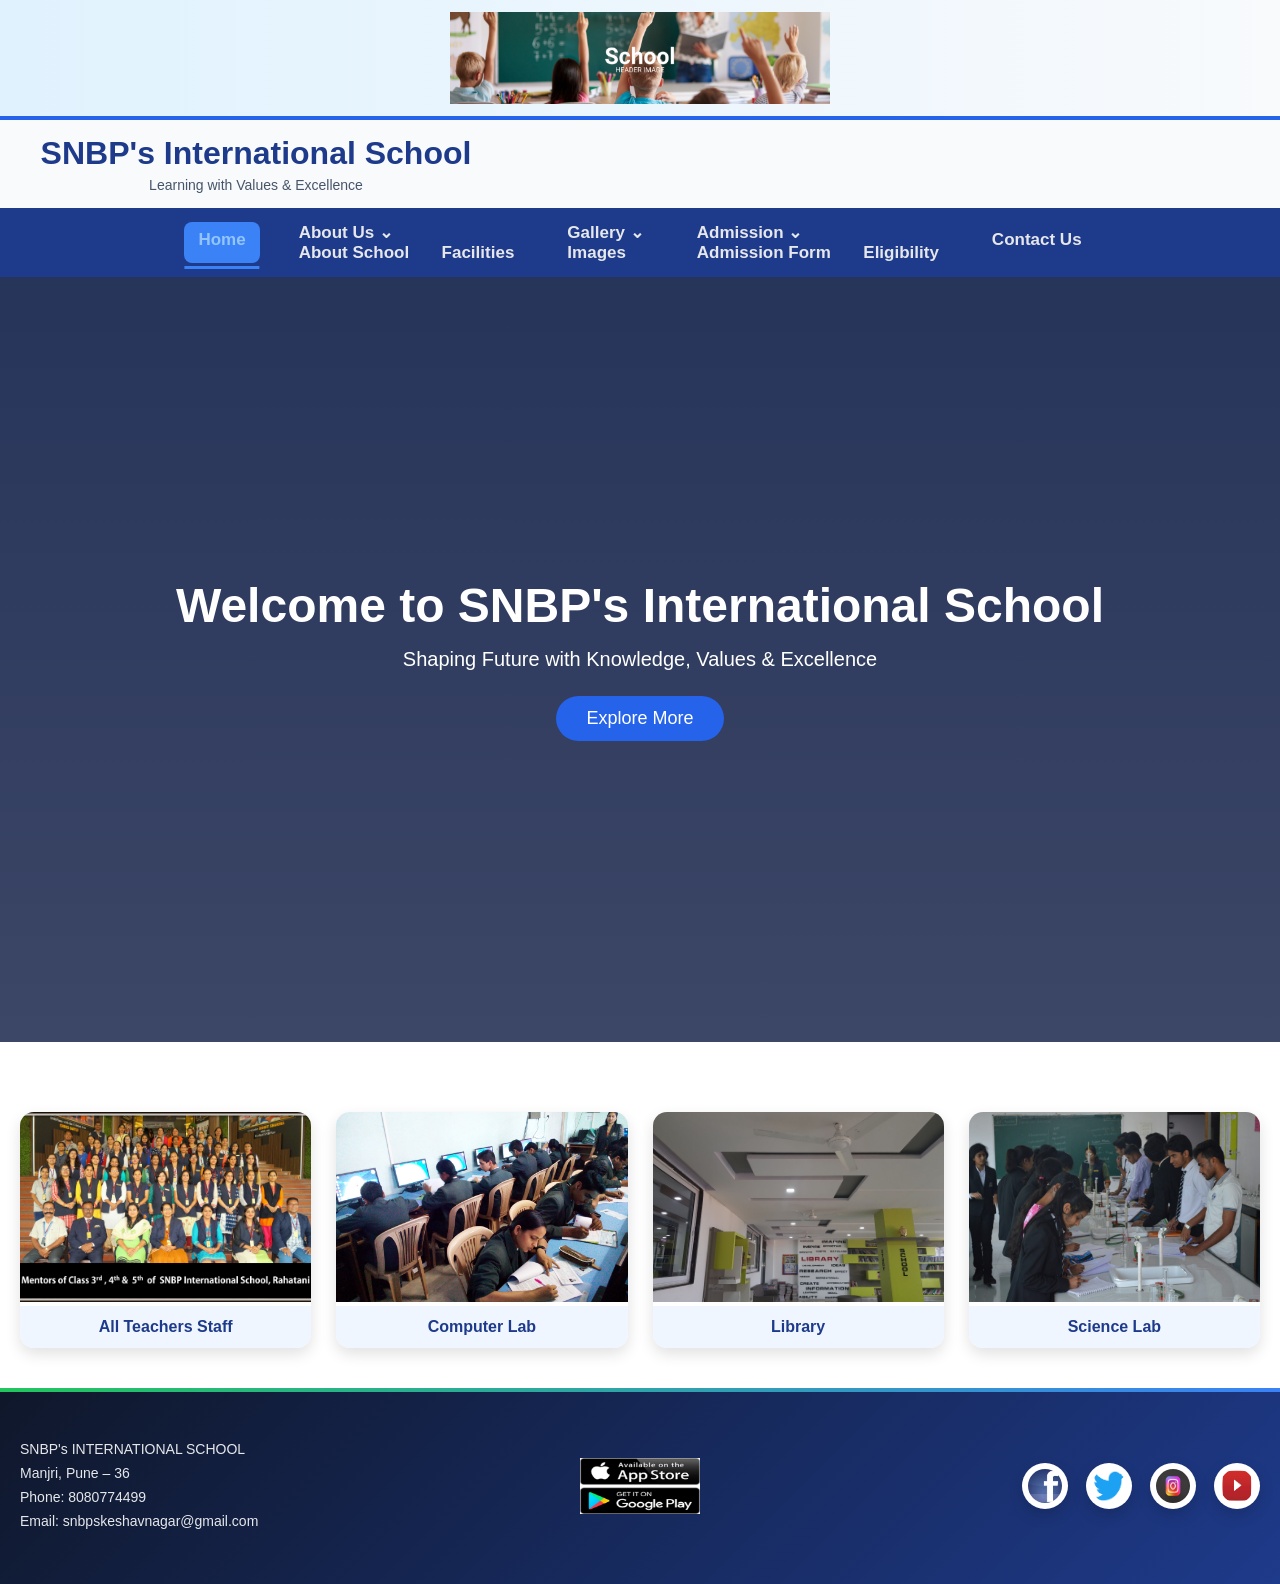
==== school/index.html @ 3920b55d "Add files via upload" ====
<!DOCTYPE html>
<html>
<head>
  <title>Home | SNBP International School</title>
  <link rel="stylesheet" href="style2.css">
</head>

<body>

<!-- HEADER -->
<div class="hed">
  <img class="imgf" src="./imgf/head.jpg">
</div>
  <div class="header-left">
    <h1>SNBP's International School</h1>
    <p>Learning with Values & Excellence</p>
  </div>

</div>

<!-- NAVBAR WITH DROPDOWN -->
<div class="menu" id="menu">

  <a href="index.html" class="active">Home</a>

  <div class="dropdown">
    <a href="#" class="dropbtn">About Us ⌄</a>
    <div class="dropdown-content">
      <a href="aboutsus.html">About School</a>
      <a href="Facilites.html">Facilities</a>
    </div>
  </div>

  <div class="dropdown">
    <a href="#" class="dropbtn">Gallery ⌄</a>
    <div class="dropdown-content">
      <a href="Images.html">Images</a>
    </div>
  </div>

  <div class="dropdown">
    <a href="#" class="dropbtn">Admission ⌄</a>
    <div class="dropdown-content">
      <a href="Addmission-.html">Admission Form</a>
      <a href="#">Eligibility</a>
    </div>
  </div>

  <a href="contactus.html">Contact Us</a>

</div>
<!-- HERO SECTION -->
<div class="hero">
  <div class="hero-overlay">
    <h1>Welcome to SNBP's International School</h1>
    <p>Shaping Future with Knowledge, Values & Excellence</p>
    <a href="aboutsus.html" class="hero-btn">Explore More</a>
  </div>

<!-- MAIN -->
<div class="middle">

  <div class="boxes">
    <div class="box3">
      <img class="imgn" src="./imgn/R11.jpg">
      <div>All Teachers Staff</div>
    </div>

    <div class="box3">
      <img class="imgn" src="./imgn/computer lab.jpg">
      <div>Computer Lab</div>
    </div>

    <div class="box3">
      <img class="imgn" src="./imgn/library.jpg">
      <div>Library</div>
    </div>

    <div class="box3">
      <img class="imgn" src="./imgn/science.jpeg">
      <div>Science Lab</div>
    </div>
  </div>

  

</div>

<!-- FOOTER -->
<div class="foot">
  <p class="pgn">
    SNBP's INTERNATIONAL SCHOOL<br>
    Manjri, Pune – 36<br>
    Phone: 8080774499<br>
    Email: snbpskeshavnagar@gmail.com
  </p>
  <img class="imgk" src="./imgk/playstore.jpg">
  <!-- SOCIAL ICONS -->
  <div class="photo">
    <img class="imgh" src="./imgh/facebook.jpg">
    <img class="imgh" src="./imgh/twitter.jpg">
    <img class="imgh" src="./imgh/instagram.jpg">
    <img class="imgh" src="./imgh/youtube_PNG102354 (1).png">
  </div>
</div>

<script src="script.js"></script>
</body>
</html>
---- school/style2.css ----
/* =====================
   GLOBAL RESET
===================== */
* {
  margin: 0;
  padding: 0;
  box-sizing: border-box;
  font-family: "Segoe UI", Arial, sans-serif;
}

body {
  background: #f8fafc;
  color: #334155;
}

/* =====================
   HEADER
===================== */
.hed,
.heds {
  width: 100%;
  background: linear-gradient(to right, #e0f2fe, #f8fafc);
  padding: 12px 0;
  display: flex;
  height: auto;
  border-bottom: 4px solid #2563eb;
  
}

.imgf {
  max-width: 100%;
  max-height: 120px;
  object-fit: contain;
  width: auto;
}

/* =====================
   MENU
===================== */
.menu {
  background-color: #1e3a8a;
  padding: 14px;
  display: flex;
  justify-content: center;
  gap: 28px;
  flex-wrap: wrap;
}

.menu a {
  color: #e5e7eb;
  text-decoration: none;
  font-weight: 600;
  padding: 8px 14px;
  border-radius: 8px;
  transition: all 0.3s ease;
}

.menu a:hover,
.menu a.active {
  background-color: #3b82f6;
  color: white;
}

/* =====================
   MAIN SECTION
===================== */
.middle,
.main,
.midpart {
  padding: 40px 20px;
  background-color: #ffffff;
}

/* =====================
   IMAGE GRID (HOME)
===================== */
.boxes {
  display: grid;
  grid-template-columns: repeat(auto-fit, minmax(220px, 1fr));
  gap: 25px;
  margin-top: 30px;
}

.box3 {
  background: white;
  border-radius: 14px;
  overflow: hidden;
  text-align: center;
  box-shadow: 0 6px 15px rgba(0, 0, 0, 0.12);
  transition: all 0.3s ease;
  cursor: pointer;
}

.box3:hover {
  transform: translateY(-8px);
  box-shadow: 0 14px 30px rgba(0, 0, 0, 0.2);
}

.imgn {
  width: 100%;
  height: 190px;
  object-fit: cover;
}

.box3 div {
  padding: 12px;
  font-weight: 600;
  background-color: #eff6ff;
  color: #1e3a8a;
}

/* =====================
   ABOUT / FACILITY CARD
===================== */
.about-card,
.bigbox,
.prodbox {
  max-width: 900px;
  margin: 30px auto;
  background: white;
  padding: 30px;
  border-radius: 16px;
  box-shadow: 0 12px 30px rgba(0, 0, 0, 0.12);
}

.Text2 {
  text-align: center;
  color: #1d4ed8;
  margin-bottom: 10px;
}

.pgh {
  font-size: 17px;
  line-height: 1.7;
  margin-top: 15px;
}

.about-img {
  text-align: center;
  margin: 20px 0;
}

.about-img img {
  width: 280px;
  border-radius: 12px;
}

/* =====================
   FORM (ADMISSION)
===================== */
.frombox {
  max-width: 700px;
  margin: auto;
}

.smallbox {
  background: #ffffff;
  padding: 30px;
  border-radius: 16px;
  box-shadow: 0 10px 25px rgba(0, 0, 0, 0.12);
}

.smallbox form {
  display: grid;
  grid-template-columns: 1fr;
  gap: 12px;
}

.smallbox label {
  font-weight: 600;
  font-size: 14px;
}

.smallbox input {
  padding: 10px;
  border-radius: 8px;
  border: 1px solid #cbd5f5;
  font-size: 14px;
}

.smallbox input:focus {
  outline: none;
  border-color: #3b82f6;
  box-shadow: 0 0 0 2px #bfdbfe;
}

.btn {
  margin-top: 18px;
  padding: 12px;
  background: #2563eb;
  color: white;
  border: none;
  border-radius: 10px;
  font-size: 16px;
  cursor: pointer;
  transition: 0.3s;
}

.btn:hover {
  background: #1e40af;
}

/* =====================
   SOCIAL ICONS
===================== */
.photo {
  display: flex;
  justify-content: center;
  gap: 18px;
  margin: 40px 0;
}

.imgh {
  width: 46px;
  height: 46px;
  border-radius: 50%;
  padding: 6px;
  background: white;
  box-shadow: 0 6px 15px rgba(0, 0, 0, 0.15);
  transition: all 0.3s ease;
  cursor: pointer;
}

.imgh:hover {
  background: #3b82f6;
  transform: translateY(-6px) scale(1.15);
  box-shadow: 0 12px 25px rgba(59, 130, 246, 0.5);
}

/* =====================
   FOOTER
===================== */
.foot,
.footers,
.feet {
  background: linear-gradient(135deg, #0f172a, #1e3a8a);
  padding: 35px 20px;
  display: flex;
  justify-content: space-between;
  align-items: center;
  flex-wrap: wrap;
  position: relative;
}

.foot::before,
.footers::before,
.feet::before {
  content: "";
  position: absolute;
  top: 0;
  left: 0;
  width: 100%;
  height: 4px;
  background: linear-gradient(to right, #22c55e, #3b82f6);
}

.pgn,
.pgd {
  color: #e5e7eb;
  font-size: 14px;
  line-height: 1.7;
}

.imgk {
  width: 120px;
  transition: transform 0.3s ease;
}

.imgk:hover {
  transform: scale(1.1);
}

/* =====================
   RESPONSIVE
===================== */
@media (max-width: 768px) {
  .menu {
    gap: 14px;
  }

  .foot,
  .footers,
  .feet {
    flex-direction: column;
    text-align: center;
    gap: 20px;
  }
}
.menu {
  display: flex;
  justify-content: center;
  gap: 25px;
  background: #1e3a8a;
  padding: 14px;
}

.menu a {
  color: #fff;
  text-decoration: none;
  font-size: 17px;
  font-weight: 500;
  position: relative;
  padding: 5px 0;
}

/* underline animation */
.menu a::after {
  content: "";
  position: absolute;
  left: 0;
  bottom: -6px;
  width: 0;
  height: 3px;
  background: #93c5fd;
  transition: width 0.4s ease;
}

.menu a:hover::after,
.menu a.active::after {
  width: 100%;
}
.menu a {
  transition: all 0.3s ease;
}

.menu a:hover {
  color: #93c5fd;
  transform: translateY(-2px);
}

.menu a.active {
  color: #93c5fd;
  font-weight: 600;
}
.menu {
  animation: slideDown 0.8s ease;
}

@keyframes slideDown {
  from {
    opacity: 0;
    transform: translateY(-20px);
  }

  to {
    opacity: 1;
    transform: translateY(0);
  }
}
.facility-box {
  display: flex;
  gap: 25px;
  background: #ffffff;
  padding: 20px;
  margin: 30px auto;
  width: 80%;
  border-radius: 14px;
  box-shadow: 0 8px 20px rgba(0, 0, 0, 0.1);
  align-items: center;
}

.facility-box img {
  width: 220px;
  height: 160px;
  object-fit: cover;
  border-radius: 12px;
}

.facility-text h3 {
  color: #1e40af;
  margin-bottom: 10px;
}

.facility-text ul {
  padding-left: 18px;
}

.facility-text li {
  margin-bottom: 6px;
  color: #334155;
}
/* HEADER CONTAINER */

/* LEFT SIDE */
.header-left {
  width: 40%;
  padding: 30px;
  display: flex;
  flex-direction: column;
  justify-content: center;
}

.header-left h1 {
  color: #1e3a8a;
  font-size: 32px;
  margin-bottom: 10px;
}

.header-left p {
  color: #475569;
  font-size: 16px;
}

/* RIGHT SIDE IMAGE */
.header-right {
  width: 60%;
}

/* HEADER FIX */
.hed {
  width: 100%;
  height: 120px;
  background: linear-gradient(90deg, #e0f2fe, #f8fafc);
  display: flex;
  align-items: center;
  justify-content: center;
  border-bottom: 4px solid #2563eb;
}

.imgf {
  max-width: 100%;
  max-height: 100%;
  object-fit: contain;
}
/* NAVBAR */
.menu {
  background-color: #1e3a8a;
  padding: 14px;
  display: flex;
  justify-content: center;
  gap: 25px;
}

.menu a {
  color: #e5e7eb;
  text-decoration: none;
  font-weight: 600;
  padding: 8px 14px;
  border-radius: 8px;
  position: relative;
  transition: all 0.3s ease;
}

.menu a::after {
  content: "";
  position: absolute;
  left: 50%;
  bottom: -6px;
  width: 0;
  height: 3px;
  background: #3b82f6;
  transition: all 0.3s ease;
  transform: translateX(-50%);
}

.menu a:hover::after,
.menu a.active::after {
  width: 100%;
}

.menu a:hover {
  color: #ffffff;
  background-color: rgba(59, 130, 246, 0.15);
}
/* HEADER TEXT */
.header-left {
  text-align: center;
  padding: 15px;
  background: #f8fafc;
}

.header-left h1 {
  color: #1e3a8a;
  margin-bottom: 5px;
}

.header-left p {
  color: #475569;
  font-size: 14px;
}

/* FACILITY LAYOUT */
.facility-box {
  display: flex;
  gap: 25px;
  align-items: center;
  margin: 30px 0;
}

.facility-box img {
  width: 260px;
  height: 170px;
  object-fit: cover;
  border-radius: 12px;
}

.facility-text h3 {
  color: #2563eb;
  margin-bottom: 10px;
}

.facility-text ul {
  padding-left: 20px;
  color: #374151;
}

.facility-text li {
  margin-bottom: 6px;
}

/* POINTS */
.facility-points {
  margin-top: 25px;
  font-size: 16px;
  color: #334155;
}

/* RESPONSIVE */
@media (max-width: 768px) {
  .facility-box {
    flex-direction: column;
    text-align: center;
  }

  .facility-box img {
    width: 100%;
  }
}
/* HERO SECTION */
.hero {
      width: 100%;
      height: 85vh;
      background: linear-gradient(rgba(32, 72, 184, 0.75),
          rgba(96, 125, 219, 0.75)),
        url("./imgf/hero-school.jpg");
      background-size: cover;
      background-position: center;
}
.hero-overlay {
  width: 100%;
  height: 100%;
  background: rgba(0, 0, 0, 0.55);
  display: flex;
  flex-direction: column;
  justify-content: center;
  align-items: center;
  text-align: center;
  color: #fff;
  padding: 20px;
}

.hero-overlay h1 {
  font-size: 48px;
  margin-bottom: 15px;
}

.hero-overlay p {
  font-size: 20px;
  margin-bottom: 25px;
}

.hero-btn {
  text-decoration: none;
  background: #2563eb;
  color: #fff;
  padding: 12px 30px;
  font-size: 18px;
  border-radius: 30px;
  transition: 0.3s;
}

.hero-btn:hover {
  background: #1e40af;
}

/* RESPONSIVE */
@media (max-width: 768px) {
  .hero-overlay h1 {
    font-size: 30px;
  }

  .hero-overlay p {
    font-size: 16px;
  }
}
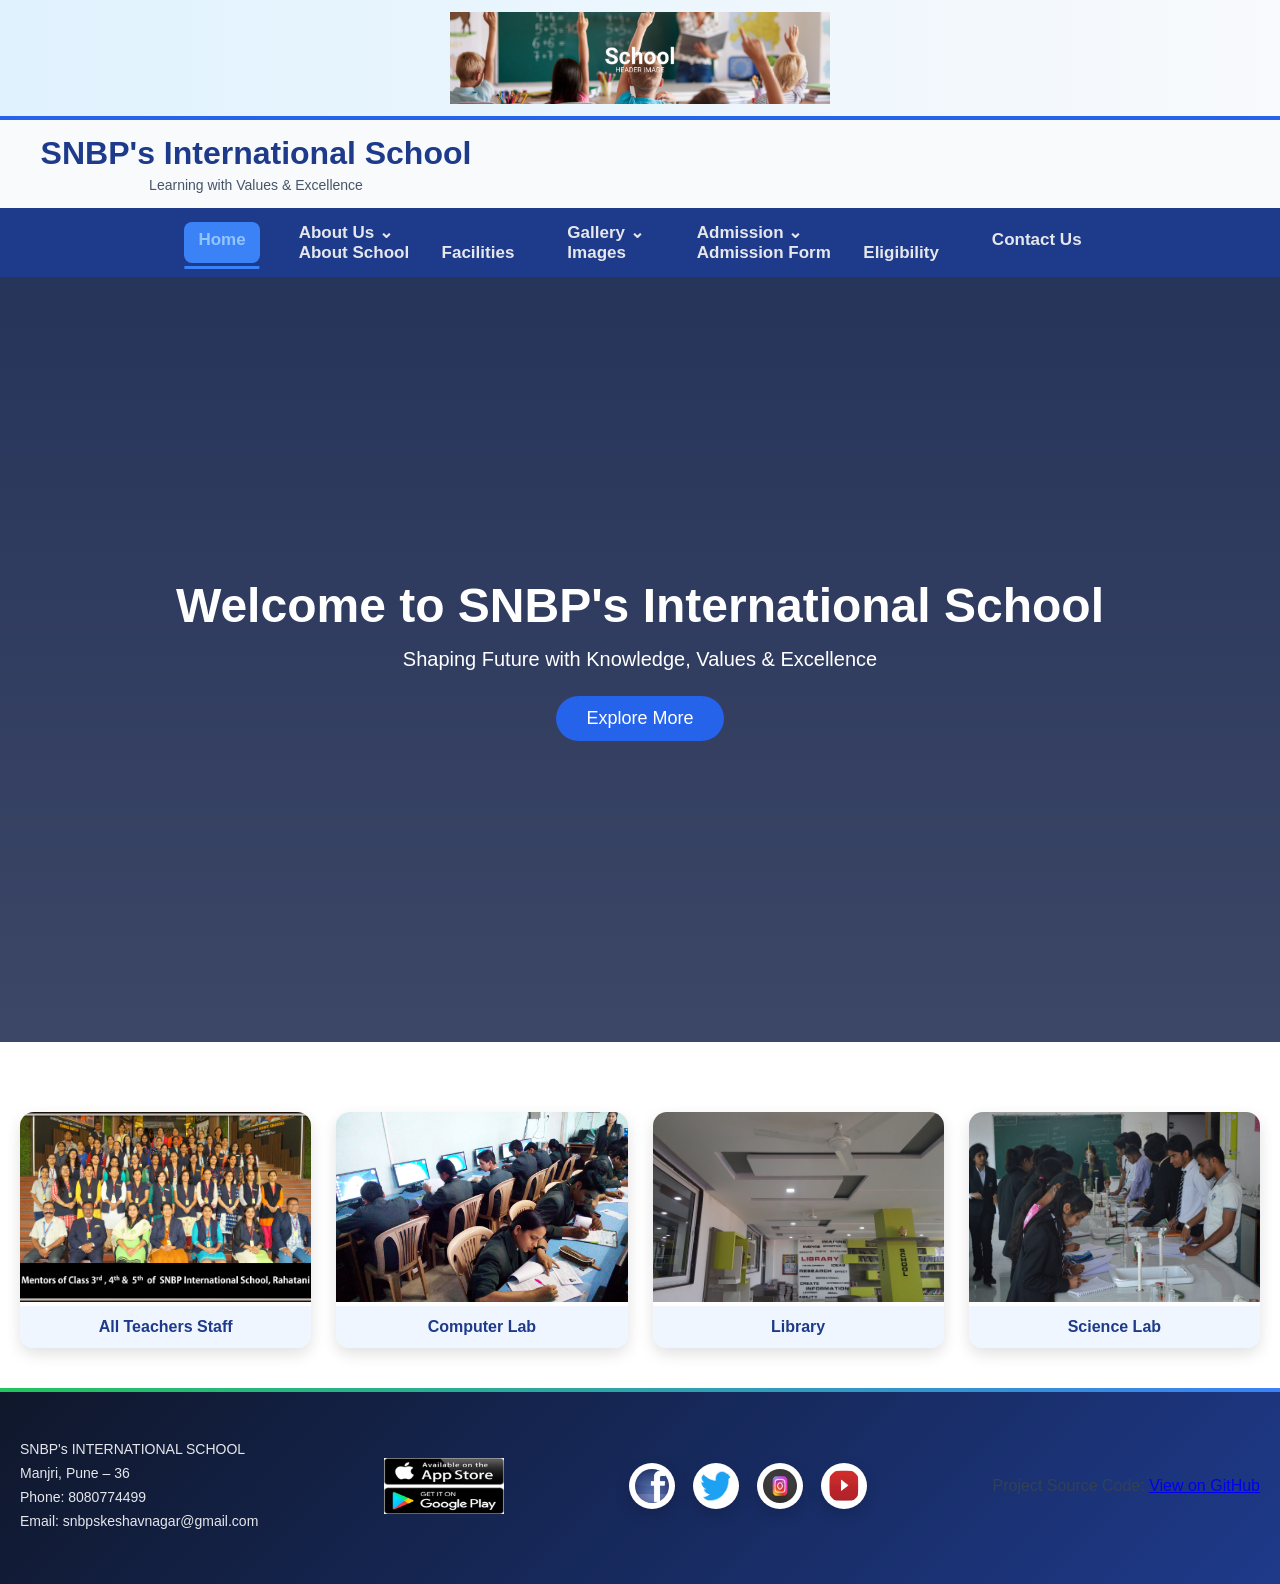
==== commit 81fdb801: "Add GitHub project link to index.html footer Added project source code link to GitHub in the footer." ====
--- a/school/index.html
+++ b/school/index.html
@@ -102,8 +102,15 @@
     <img class="imgh" src="./imgh/instagram.jpg">
     <img class="imgh" src="./imgh/youtube_PNG102354 (1).png">
   </div>
+  <p class="project-link">
+  Project Source Code:
+  <a href="https://github.com/YOUR-USERNAME/Respository1" target="_blank">
+    View on GitHub
+  </a>
+</p>
 </div>
 
 <script src="script.js"></script>
 </body>
-</html>+
+</html>
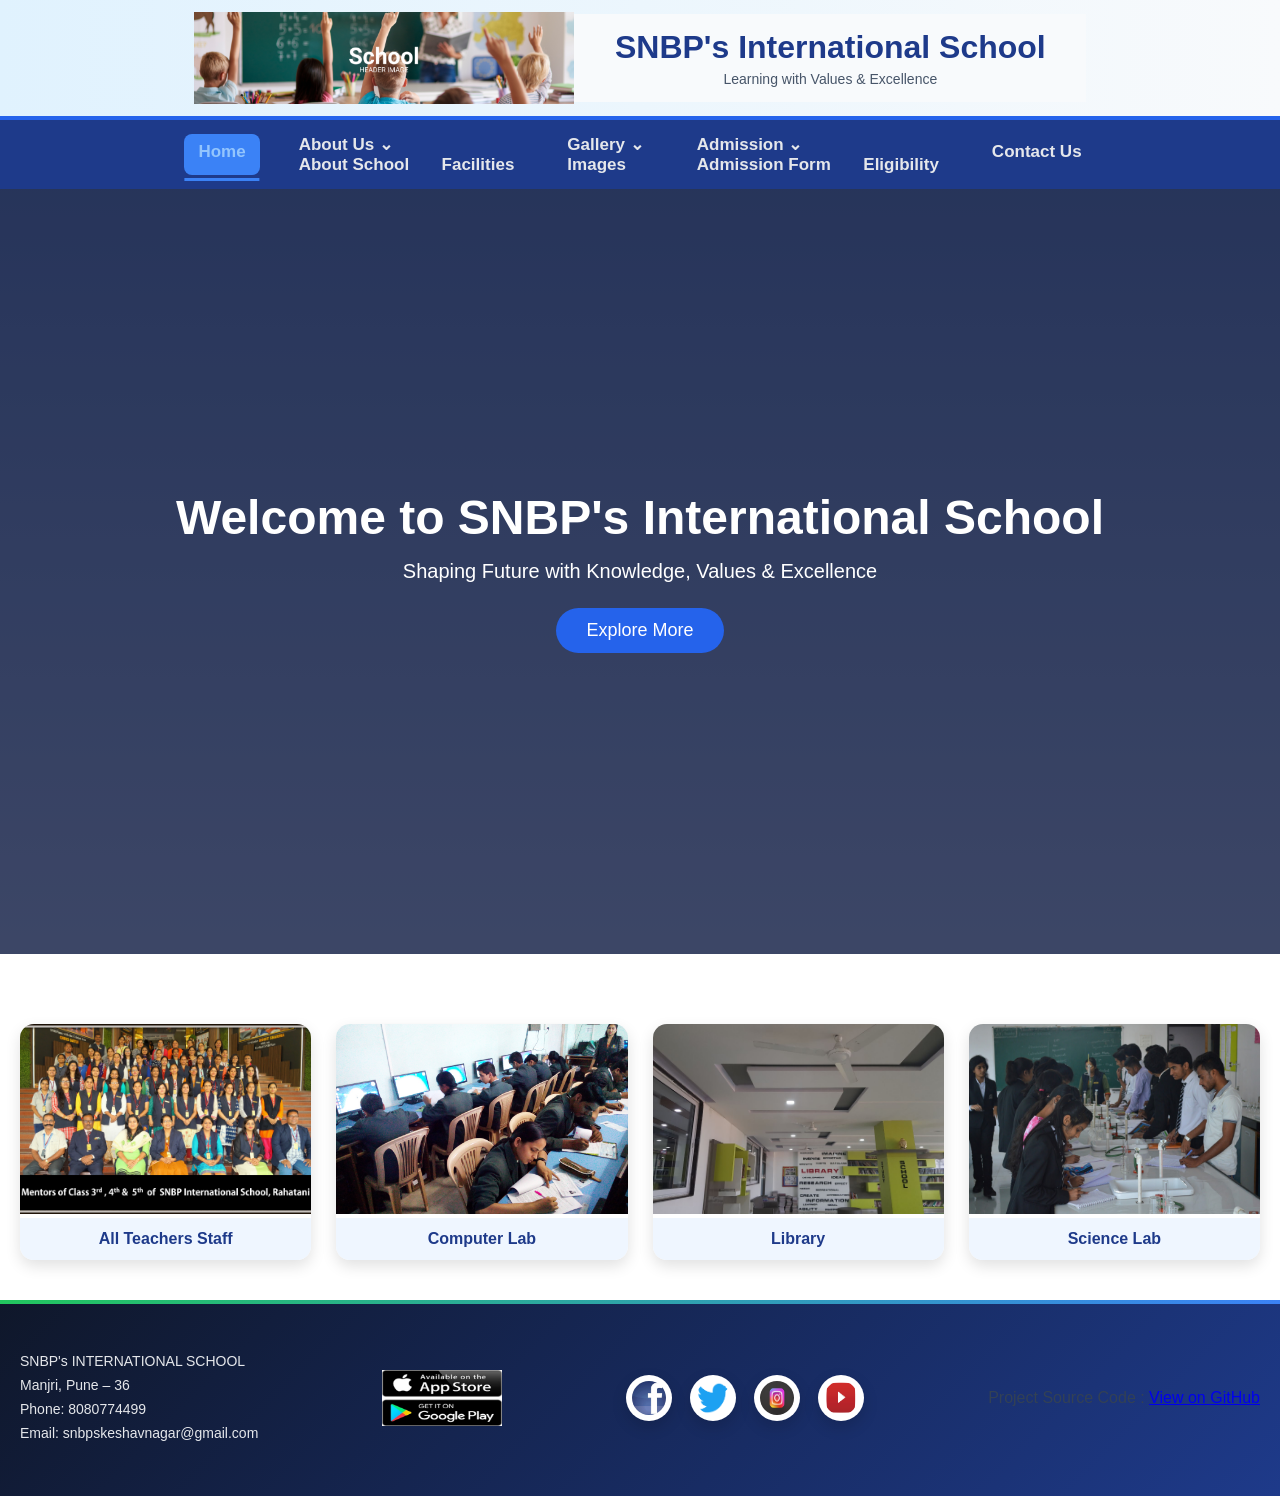
==== commit cc2dbefb: "Revise index.html for SNBP International School Updated HTML structure and content for the school ho" ====
--- a/school/index.html
+++ b/school/index.html
@@ -10,12 +10,10 @@
 <!-- HEADER -->
 <div class="hed">
   <img class="imgf" src="./imgf/head.jpg">
-</div>
   <div class="header-left">
     <h1>SNBP's International School</h1>
     <p>Learning with Values & Excellence</p>
   </div>
-
 </div>
 
 <!-- NAVBAR WITH DROPDOWN -->
@@ -47,8 +45,8 @@
   </div>
 
   <a href="contactus.html">Contact Us</a>
+</div>
 
-</div>
 <!-- HERO SECTION -->
 <div class="hero">
   <div class="hero-overlay">
@@ -56,11 +54,12 @@
     <p>Shaping Future with Knowledge, Values & Excellence</p>
     <a href="aboutsus.html" class="hero-btn">Explore More</a>
   </div>
+</div>
 
 <!-- MAIN -->
 <div class="middle">
+  <div class="boxes">
 
-  <div class="boxes">
     <div class="box3">
       <img class="imgn" src="./imgn/R11.jpg">
       <div>All Teachers Staff</div>
@@ -80,10 +79,8 @@
       <img class="imgn" src="./imgn/science.jpeg">
       <div>Science Lab</div>
     </div>
+
   </div>
-
-  
-
 </div>
 
 <!-- FOOTER -->
@@ -94,7 +91,9 @@
     Phone: 8080774499<br>
     Email: snbpskeshavnagar@gmail.com
   </p>
+
   <img class="imgk" src="./imgk/playstore.jpg">
+
   <!-- SOCIAL ICONS -->
   <div class="photo">
     <img class="imgh" src="./imgh/facebook.jpg">
@@ -102,15 +101,16 @@
     <img class="imgh" src="./imgh/instagram.jpg">
     <img class="imgh" src="./imgh/youtube_PNG102354 (1).png">
   </div>
+
+  <!-- GITHUB PROJECT LINK -->
   <p class="project-link">
-  Project Source Code:
-  <a href="https://github.com/YOUR-USERNAME/Respository1" target="_blank">
-    View on GitHub
-  </a>
-</p>
+    Project Source Code :
+    <a href="https://github.com/तुझा-username/Respository1" target="_blank">
+      View on GitHub
+    </a>
+  </p>
 </div>
 
 <script src="script.js"></script>
 </body>
-
 </html>
